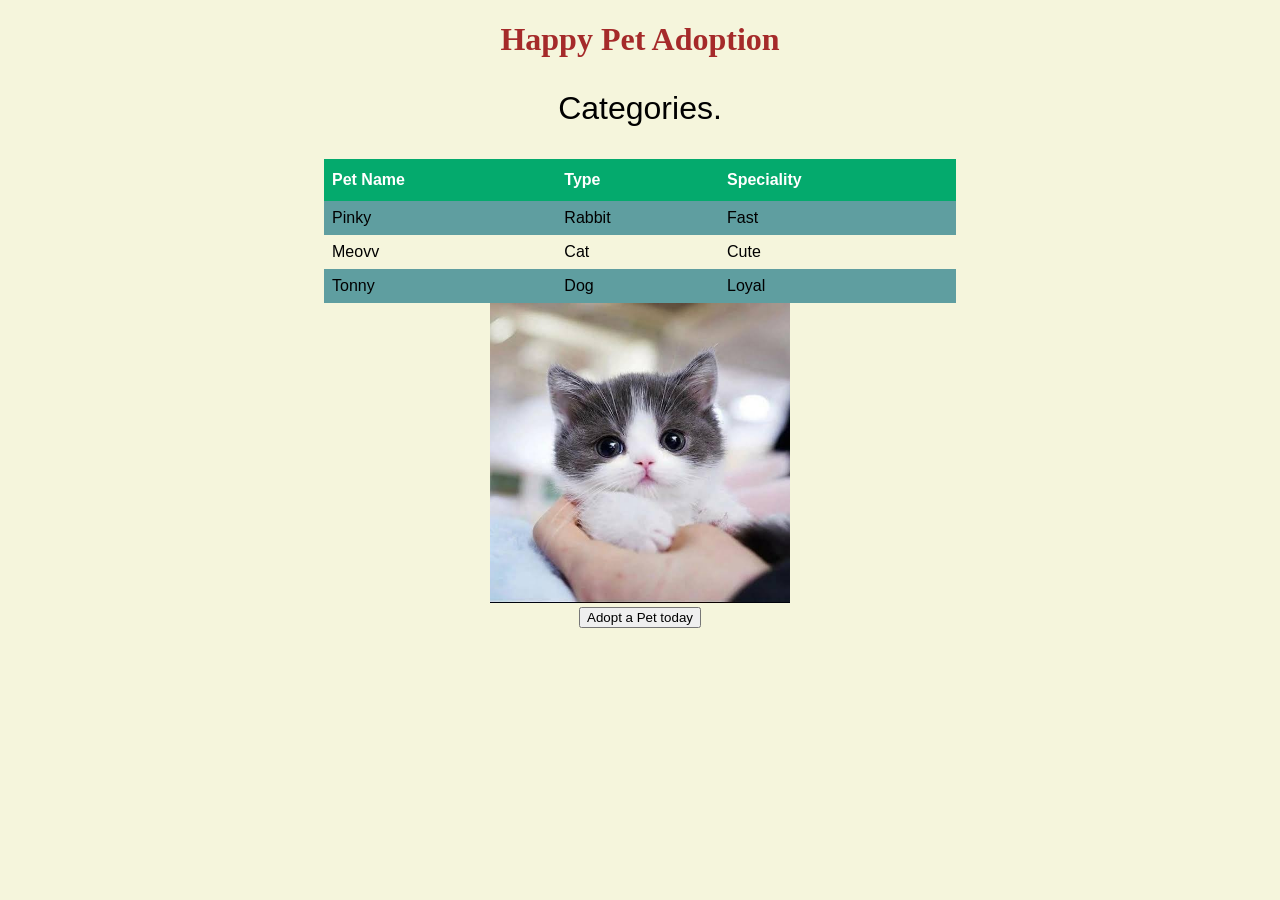
==== index.html @ 159dbf6a "Add lab 11 page" ====
<!--Sadiqa Batool-->
<!--i263080-->
<!--SE_B-->

<!DOCTYPE html>
<html>
<head>
    <title>Happy Pet Adoption</title>
    <link rel="stylesheet" href="style.css">
    <style>

        table {
            font-family: 'Franklin Gothic Medium', 'Arial Narrow', Arial, sans-serif;
            border-collapse: collapse;
            width: 50%;
        }
        td, th {
            border: 1px saddlebrown #ddd;
            padding: 8px;
        }

        tr:nth-child(even){background-color: cadetblue;}
        tr:hover {background-color: #ddd;}

        th {
  padding-top: 12px;
  padding-bottom: 12px;
  text-align: left;
  background-color: #04AA6D;
  color: white;
        }


        body {
            background-color: beige;
            text-align: center;
        }

        h1 {
            color: brown;
            font-size: xx-large;

        }

        p {
            font-family: Verdana, Geneva, Tahoma, sans-serif;
            font-size: xx-large;
        }
    </style>
</head>
<body>

    <h1>Happy Pet Adoption</h1>
    <p>Categories.</p>
<center>
    <table>
        <tr>
            <th>Pet Name</th>
            <th>Type</th>
            <th>Speciality</th>
        </tr>
        <tr>
            <td>Pinky</td>
            <td>Rabbit</td>
            <td>Fast</td>
        </tr>
        <tr>
            <td>Meovv</td>
            <td>Cat</td>
            <td>Cute</td>
        </tr>
        <tr>
            <td>Tonny</td>
            <td>Dog</td>
            <td>Loyal</td>
        </tr>
    </table>
    </center>
    <img src="images/cat_picture.jfif" width ="300"/> 

    <center>
        <button onclick="pet()">Adopt a Pet today</button>
    </center>



    <script>
        function pet() {
            alert("Thank you for choosing Happy Adoption to adopt your first pretty pet");
        }
    </script>

</body>
</html>
---- style.css ----
button{display: block;}
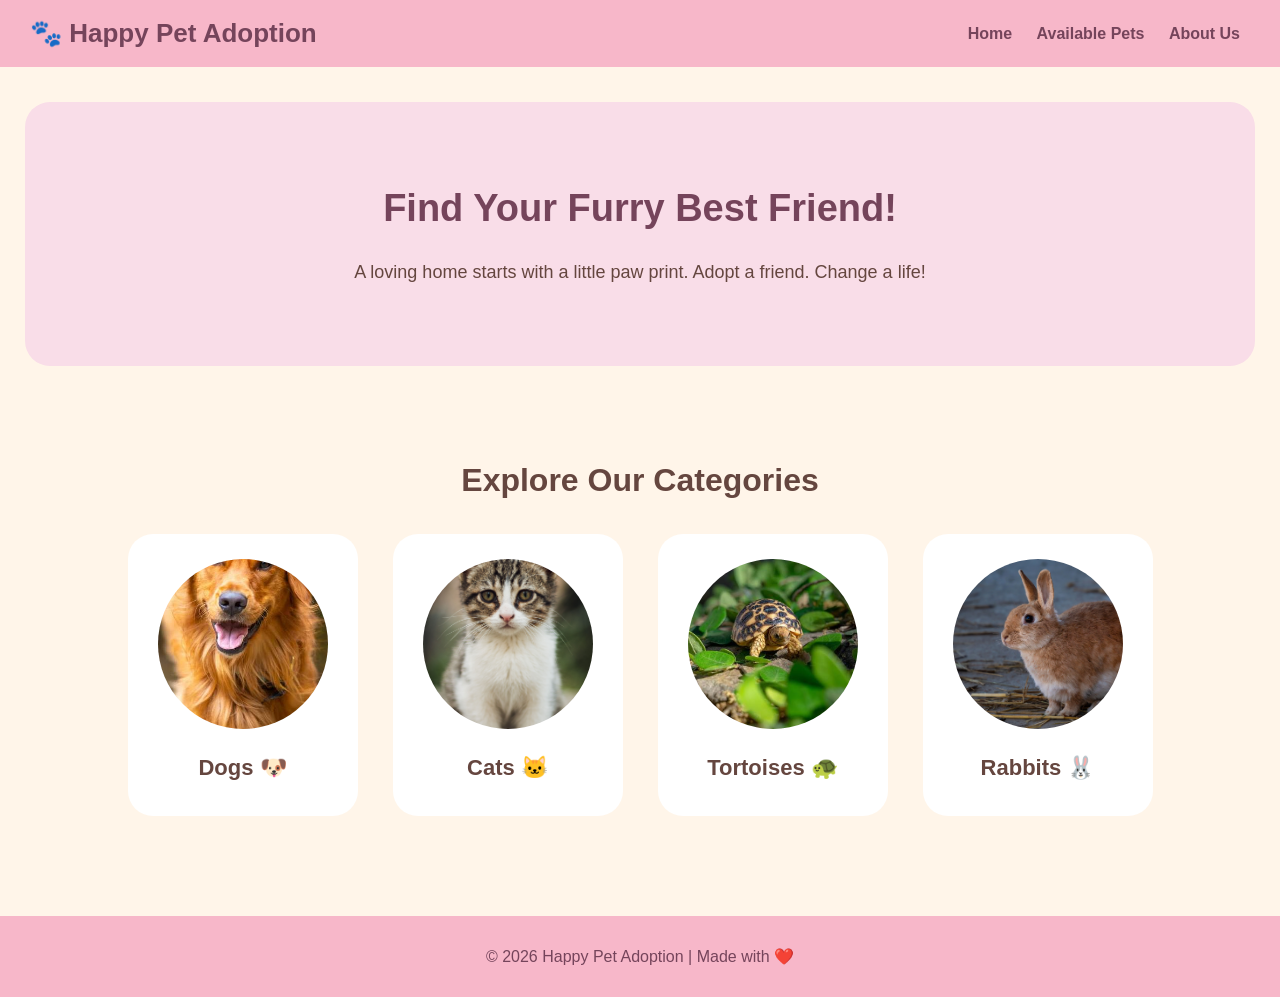
==== commit 28613c92: "I have changed the homepage" ====
--- a/index.html
+++ b/index.html
@@ -2,93 +2,111 @@
 <!--i263080-->
 <!--SE_B-->
 
-<!DOCTYPE html>
-<html>
-<head>
-    <title>Happy Pet Adoption</title>
-    <link rel="stylesheet" href="style.css">
-    <style>
-
-        table {
-            font-family: 'Franklin Gothic Medium', 'Arial Narrow', Arial, sans-serif;
-            border-collapse: collapse;
-            width: 50%;
-        }
-        td, th {
-            border: 1px saddlebrown #ddd;
-            padding: 8px;
-        }
-
-        tr:nth-child(even){background-color: cadetblue;}
-        tr:hover {background-color: #ddd;}
-
-        th {
-  padding-top: 12px;
-  padding-bottom: 12px;
-  text-align: left;
-  background-color: #04AA6D;
-  color: white;
-        }
 
 
-        body {
-            background-color: beige;
-            text-align: center;
-        }
+<!DOCTYPE html>
+<html lang="en">
 
-        h1 {
-            color: brown;
-            font-size: xx-large;
+<head>
+    <meta charset="UTF-8">
+    <meta name="viewport" content="width=device-width, initial-scale=1.0">
 
-        }
+    <title>Happy Pet Adoption</title>
 
-        p {
-            font-family: Verdana, Geneva, Tahoma, sans-serif;
-            font-size: xx-large;
-        }
-    </style>
+    <link rel="stylesheet" href="style.css">
 </head>
+
 <body>
 
-    <h1>Happy Pet Adoption</h1>
-    <p>Categories.</p>
-<center>
-    <table>
-        <tr>
-            <th>Pet Name</th>
-            <th>Type</th>
-            <th>Speciality</th>
-        </tr>
-        <tr>
-            <td>Pinky</td>
-            <td>Rabbit</td>
-            <td>Fast</td>
-        </tr>
-        <tr>
-            <td>Meovv</td>
-            <td>Cat</td>
-            <td>Cute</td>
-        </tr>
-        <tr>
-            <td>Tonny</td>
-            <td>Dog</td>
-            <td>Loyal</td>
-        </tr>
-    </table>
-    </center>
-    <img src="images/cat_picture.jfif" width ="300"/> 
+    <!-- Navigation Bar -->
+    <header>
 
-    <center>
-        <button onclick="pet()">Adopt a Pet today</button>
-    </center>
+        <h1 class="logo">🐾 Happy Pet Adoption</h1>
+
+        <nav>
+            <a href="index.html">Home</a>
+            <a href="pets.html">Available Pets</a>
+            <a href="about.html">About Us</a>
+        </nav>
+
+    </header>
 
 
+    <!-- Welcome Section -->
+    <section class="welcome">
 
-    <script>
-        function pet() {
-            alert("Thank you for choosing Happy Adoption to adopt your first pretty pet");
-        }
-    </script>
+        <h2>Find Your Furry Best Friend!</h2>
+
+        <p>
+            A loving home starts with a little paw print.
+            Adopt a friend. Change a life!
+        </p>
+
+    </section>
+
+
+    <!-- Animal Categories -->
+    <section class="categories">
+
+        <h2>Explore Our Categories</h2>
+
+        <div class="category-container">
+
+            <!-- Dogs -->
+            <a href="pets.html?category=dogs"
+               class="category-card">
+
+                <img src="images/dog.jpg" alt="Dog">
+
+                <h3>Dogs 🐶</h3>
+
+            </a>
+
+
+            <!-- Cats -->
+            <a href="pets.html?category=cats"
+               class="category-card">
+
+                <img src="images/cat.jpg" alt="Cat">
+
+                <h3>Cats 🐱</h3>
+
+            </a>
+
+
+            <!-- Tortoises -->
+            <a href="pets.html?category=tortoises"
+               class="category-card">
+
+                <img src="images/tortoise.jpg" alt="Tortoise">
+
+                <h3>Tortoises 🐢</h3>
+
+            </a>
+
+
+            <!-- Rabbits -->
+            <a href="pets.html?category=rabbits"
+               class="category-card">
+
+                <img src="images/rabbit.jpg" alt="Rabbit">
+
+                <h3>Rabbits 🐰</h3>
+
+            </a>
+
+        </div>
+
+    </section>
+
+
+    <!-- Footer -->
+    <footer>
+
+        <p>© 2026 Happy Pet Adoption | Made with ❤️</p>
+
+    </footer>
 
 </body>
+
 </html>
--- a/style.css
+++ b/style.css
@@ -1 +1,174 @@
-button{display: block;}+
+/* GENERAL STYLING */
+
+* {
+    box-sizing: border-box;
+}
+
+body {
+    margin: 0;
+    padding: 0;
+    background-color: #FFF5E9;
+    color: #65463F;
+    font-family: Arial, sans-serif;
+    text-align: center;
+}
+
+
+/* NAVIGATION BAR */
+
+header {
+    background-color: #F7B7C9;
+    padding: 18px 30px;
+
+    display: flex;
+    justify-content: space-between;
+    align-items: center;
+    flex-wrap: wrap;
+}
+
+.logo {
+    color: #75445B;
+    margin: 0;
+    font-size: 26px;
+}
+
+nav a {
+    text-decoration: none;
+    color: #75445B;
+    font-weight: bold;
+    margin: 10px;
+    font-size: 16px;
+}
+
+nav a:hover {
+    color: white;
+}
+
+
+/* WELCOME SECTION */
+
+.welcome {
+    background-color: #F9DDE8;
+    padding: 65px 20px;
+    margin: 35px 25px;
+    border-radius: 25px;
+}
+
+.welcome h2 {
+    font-size: 38px;
+    color: #75445B;
+    margin-top: 20px;
+}
+
+.welcome p {
+    font-size: 18px;
+    color: #65463F;
+    margin-top: 25px;
+}
+
+
+/* ANIMAL CATEGORIES */
+
+.categories {
+    padding: 35px 20px;
+}
+
+.categories h2 {
+    font-size: 32px;
+    color: #65463F;
+    margin-bottom: 35px;
+}
+
+.category-container {
+    display: flex;
+    justify-content: center;
+    flex-wrap: wrap;
+    gap: 35px;
+    margin: 30px auto;
+}
+
+.category-card {
+    text-decoration: none;
+    color: #65463F;
+    background-color: white;
+
+    padding: 25px;
+    border-radius: 25px;
+
+    width: 230px;
+
+    transition: transform 0.3s;
+}
+
+.category-card img {
+    width: 170px;
+    height: 170px;
+
+    object-fit: cover;
+    border-radius: 50%;
+}
+
+.category-card h3 {
+    font-size: 22px;
+    margin-bottom: 10px;
+}
+
+.category-card:hover {
+    transform: scale(1.06);
+    background-color: #FFE1EB;
+}
+
+
+/* FOOTER */
+
+footer {
+    background-color: #F7B7C9;
+    padding: 15px;
+    margin-top: 35px;
+    color: #75445B;
+}
+
+
+/* MOBILE RESPONSIVENESS */
+
+@media (max-width: 600px) {
+
+    header {
+        flex-direction: column;
+        gap: 15px;
+    }
+
+    nav a {
+        display: inline-block;
+        margin: 5px;
+    }
+
+    .welcome {
+        padding: 35px 15px;
+        margin: 20px 12px;
+    }
+
+    .welcome h2 {
+        font-size: 25px;
+    }
+
+    .categories h2 {
+        font-size: 25px;
+    }
+
+    .category-card {
+        width: 145px;
+        padding: 15px;
+    }
+
+    .category-card img {
+        width: 110px;
+        height: 110px;
+    }
+
+    .category-card h3 {
+        font-size: 17px;
+    }
+
+}
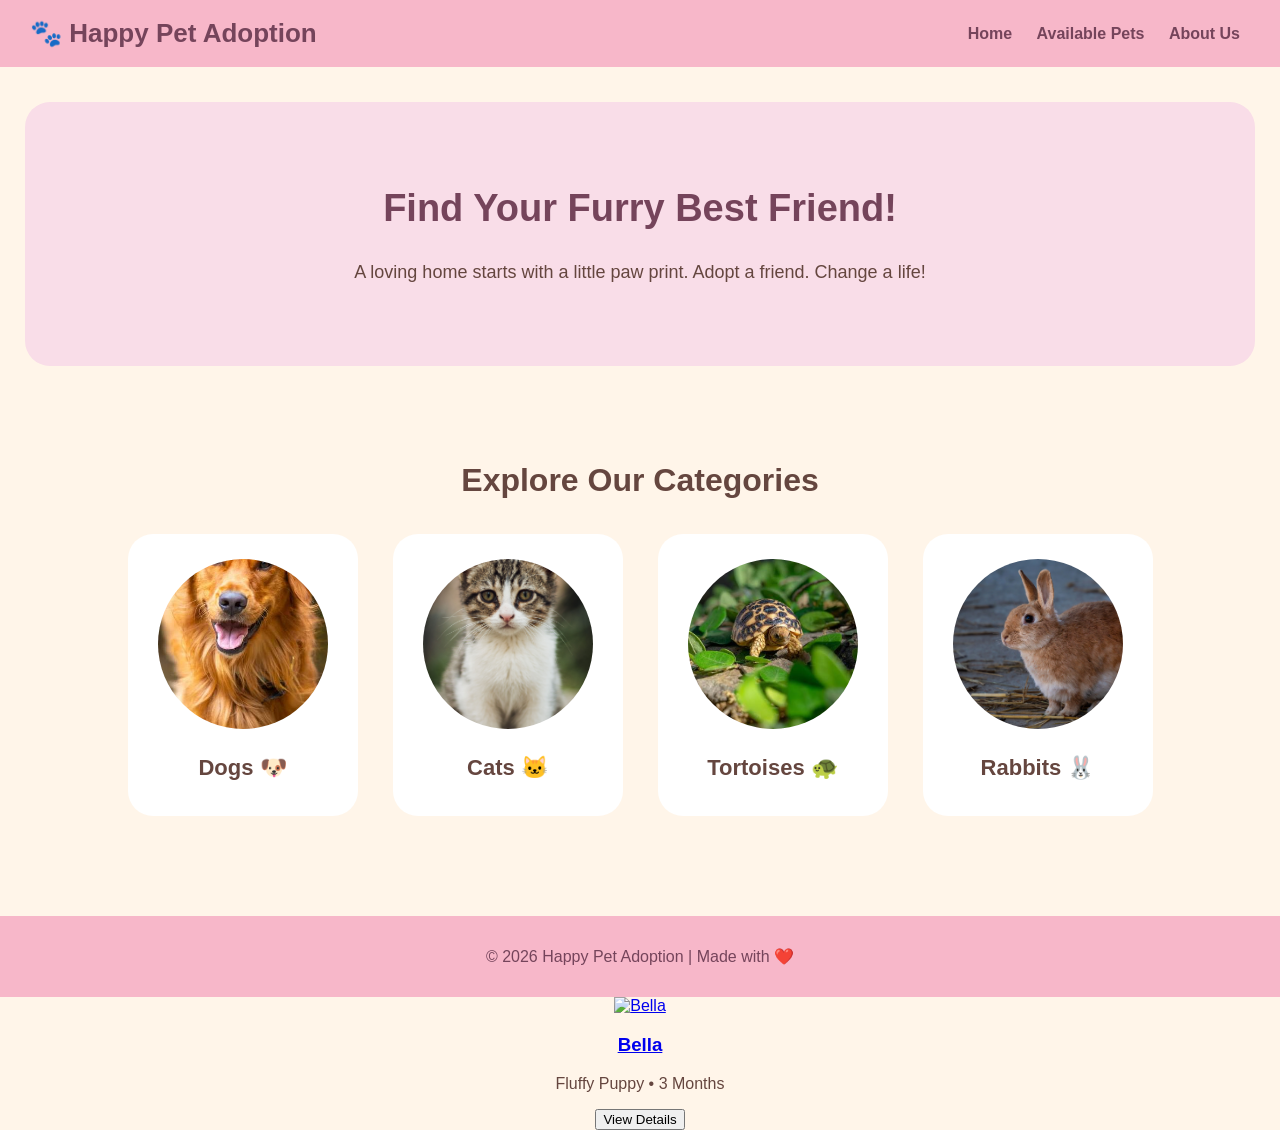
==== commit d7f42389: "linkage of the pages" ====
--- a/index.html
+++ b/index.html
@@ -64,7 +64,7 @@
 
 
             <!-- Cats -->
-            <a href="pets.html?category=cats"
+            <a href="pet-detai.html?category=cats"
                class="category-card">
 
                 <img src="images/cat.jpg" alt="Cat">
@@ -75,7 +75,7 @@
 
 
             <!-- Tortoises -->
-            <a href="pets.html?category=tortoises"
+            <a href="pet-detail.html?category=tortoises"
                class="category-card">
 
                 <img src="images/tortoise.jpg" alt="Tortoise">
@@ -86,7 +86,7 @@
 
 
             <!-- Rabbits -->
-            <a href="pets.html?category=rabbits"
+            <a href="pet-detail.html?category=rabbits"
                class="category-card">
 
                 <img src="images/rabbit.jpg" alt="Rabbit">
@@ -110,3 +110,18 @@
 </body>
 
 </html>
+
+
+<div class="pet-card" data-category="dog">
+    <a href="pet-detail.html?pet=bella">
+        <img src="newdog.jpg" alt="Bella">
+    </a>
+    <div class="pet-info">
+        <h3><a href="pet-detail.html">Bella</a></h3>
+        <p class="breed">Fluffy Puppy • 3 Months</p>
+        <!-- Clicking this button now navigates directly to pet-detail.html -->
+        <a href="pet-detail.html" class="adopt-btn-link">
+            <button class="adopt-btn">View Details</button>
+        </a>
+    </div>
+</div>
--- a/style.css
+++ b/style.css
@@ -172,3 +172,175 @@
     }
 
 }
+
+
+/* Navigation Header on Detail Page */
+.nav-hero {
+    padding: 30px 20px;
+    position: relative;
+}
+
+.back-link {
+    display: inline-block;
+    margin-bottom: 10px;
+    color: var(--text-primary);
+    text-decoration: none;
+    font-weight: bold;
+}
+
+.back-link:hover {
+    color: var(--accent-hover);
+}
+
+/* Detail Page Layout */
+.detail-container {
+    max-width: 1100px;
+    margin: 40px auto;
+    padding: 0 20px;
+    display: grid;
+    grid-template-columns: 1fr 1.2fr;
+    gap: 40px;
+}
+
+.pet-image-card {
+    background: var(--card-bg);
+    border-radius: var(--border-radius);
+    padding: 15px;
+    box-shadow: 0 4px 15px rgba(0, 0, 0, 0.04);
+    position: relative;
+    height: fit-content;
+}
+
+.pet-image-card img {
+    width: 100%;
+    height: 420px;
+    object-fit: cover;
+    border-radius: 16px;
+}
+
+.badge {
+    position: absolute;
+    top: 30px;
+    left: 30px;
+    background: var(--accent-color);
+    color: white;
+    padding: 6px 14px;
+    border-radius: 20px;
+    font-size: 0.85rem;
+    font-weight: bold;
+}
+
+/* Details Content */
+.pet-details-content h1 {
+    font-size: 2.5rem;
+    color: var(--text-primary);
+}
+
+.pet-subtitle {
+    color: var(--text-secondary);
+    font-size: 1.1rem;
+    margin-bottom: 20px;
+}
+
+.quick-stats {
+    display: grid;
+    grid-template-columns: repeat(4, 1fr);
+    gap: 12px;
+    margin-bottom: 25px;
+}
+
+.stat-box {
+    background: var(--card-bg);
+    padding: 12px;
+    border-radius: 14px;
+    text-align: center;
+    box-shadow: 0 2px 8px rgba(0,0,0,0.03);
+}
+
+.stat-label {
+    display: block;
+    font-size: 0.8rem;
+    color: var(--text-secondary);
+}
+
+.stat-value {
+    font-weight: bold;
+    color: var(--text-primary);
+}
+
+.pet-bio {
+    background: var(--card-bg);
+    padding: 20px;
+    border-radius: 16px;
+    margin-bottom: 25px;
+}
+
+.pet-bio h3, .pet-actions h3 {
+    margin-bottom: 10px;
+    color: var(--text-primary);
+}
+
+.pet-bio p {
+    color: var(--text-secondary);
+}
+
+/* Action Options Buttons */
+.action-buttons {
+    display: grid;
+    grid-template-columns: 1fr 1fr;
+    gap: 12px;
+}
+
+.action-btn {
+    padding: 12px 16px;
+    border-radius: 12px;
+    font-weight: bold;
+    cursor: pointer;
+    border: none;
+    transition: all 0.2s ease;
+}
+
+.action-btn.primary {
+    background-color: var(--accent-color);
+    color: white;
+    grid-column: span 2;
+    font-size: 1.05rem;
+}
+
+.action-btn.primary:hover {
+    background-color: var(--accent-hover);
+}
+
+.action-btn.secondary {
+    background-color: #eddcd2;
+    color: var(--text-primary);
+}
+
+.action-btn.outline {
+    background-color: transparent;
+    border: 2px solid #eddcd2;
+    color: var(--text-primary);
+}
+
+.action-btn:hover {
+    opacity: 0.9;
+    transform: translateY(-2px);
+}
+
+#adoptForm textarea {
+    width: 100%;
+    padding: 12px;
+    margin: 10px 0;
+    border: 1px solid #eddcd2;
+    border-radius: 10px;
+    outline: none;
+}
+
+@media (max-width: 768px) {
+    .detail-container {
+        grid-template-columns: 1fr;
+    }
+    .quick-stats {
+        grid-template-columns: repeat(2, 1fr);
+    }
+}
